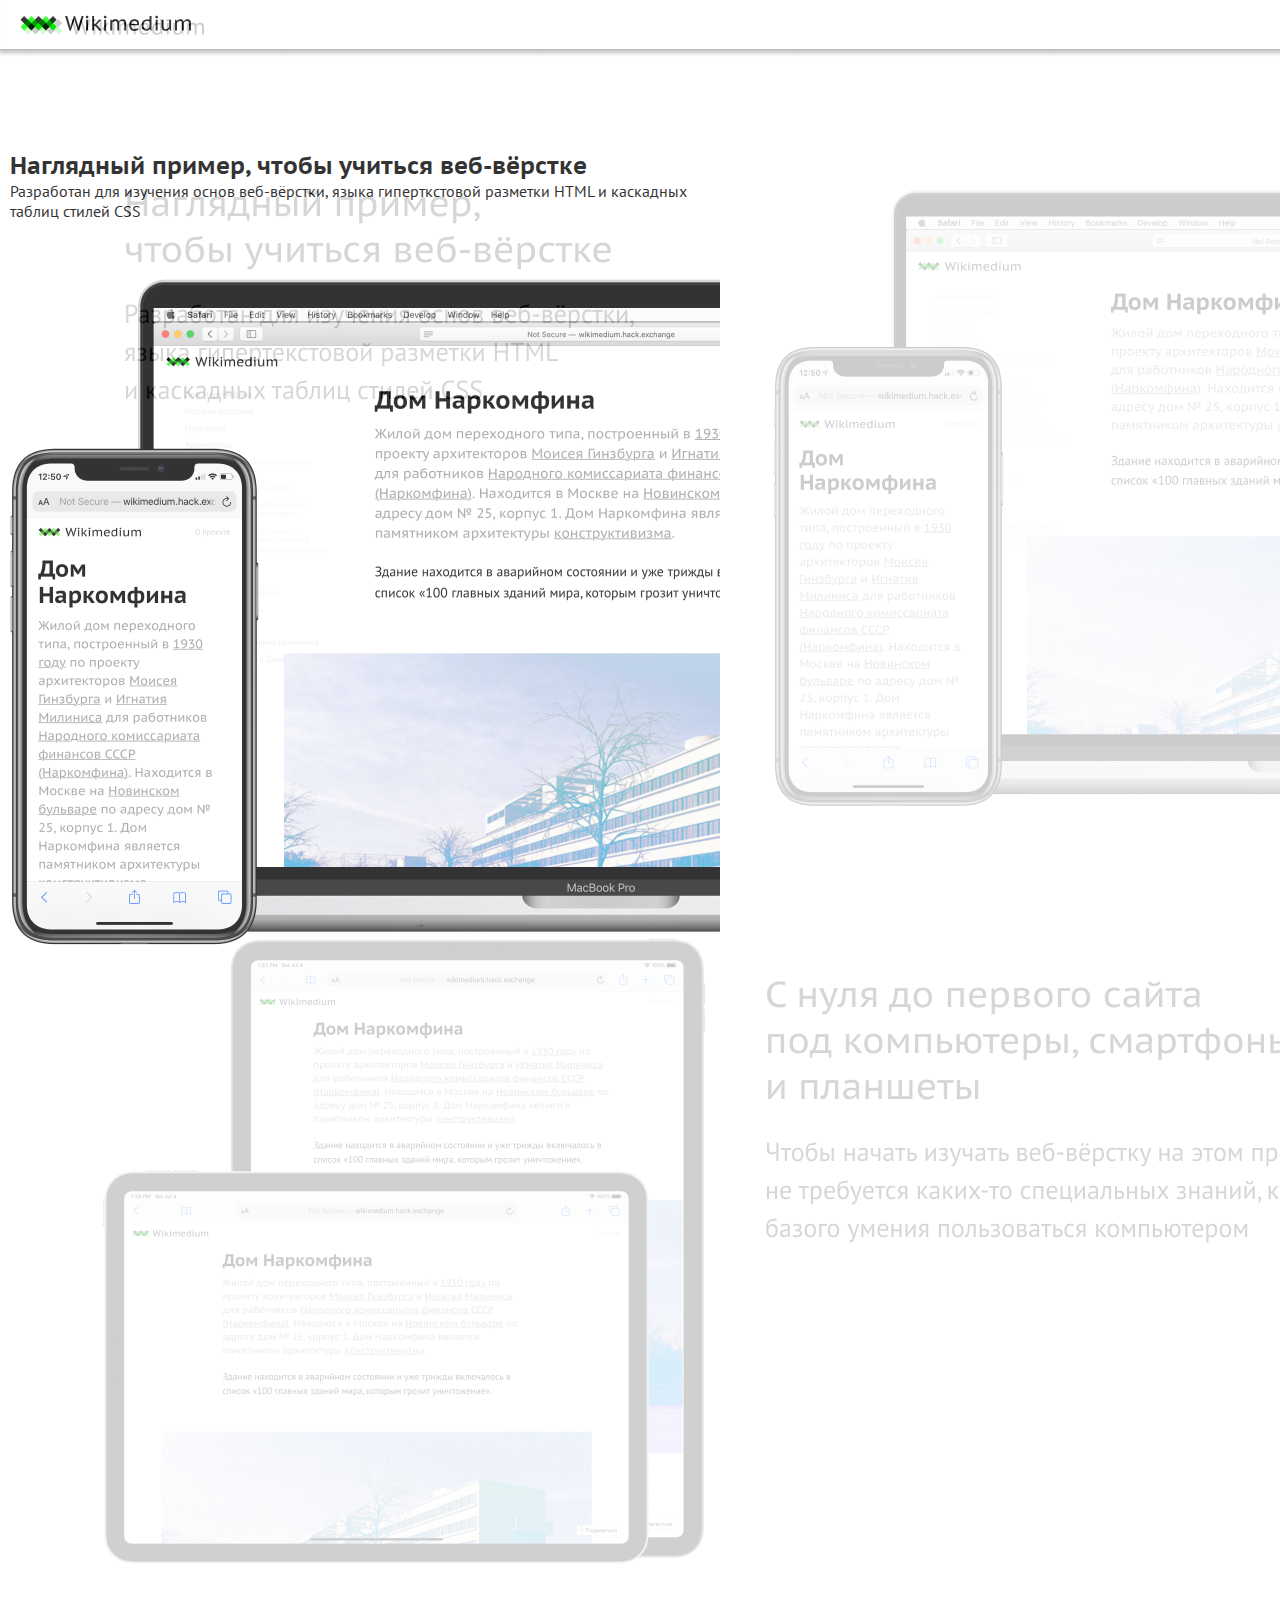
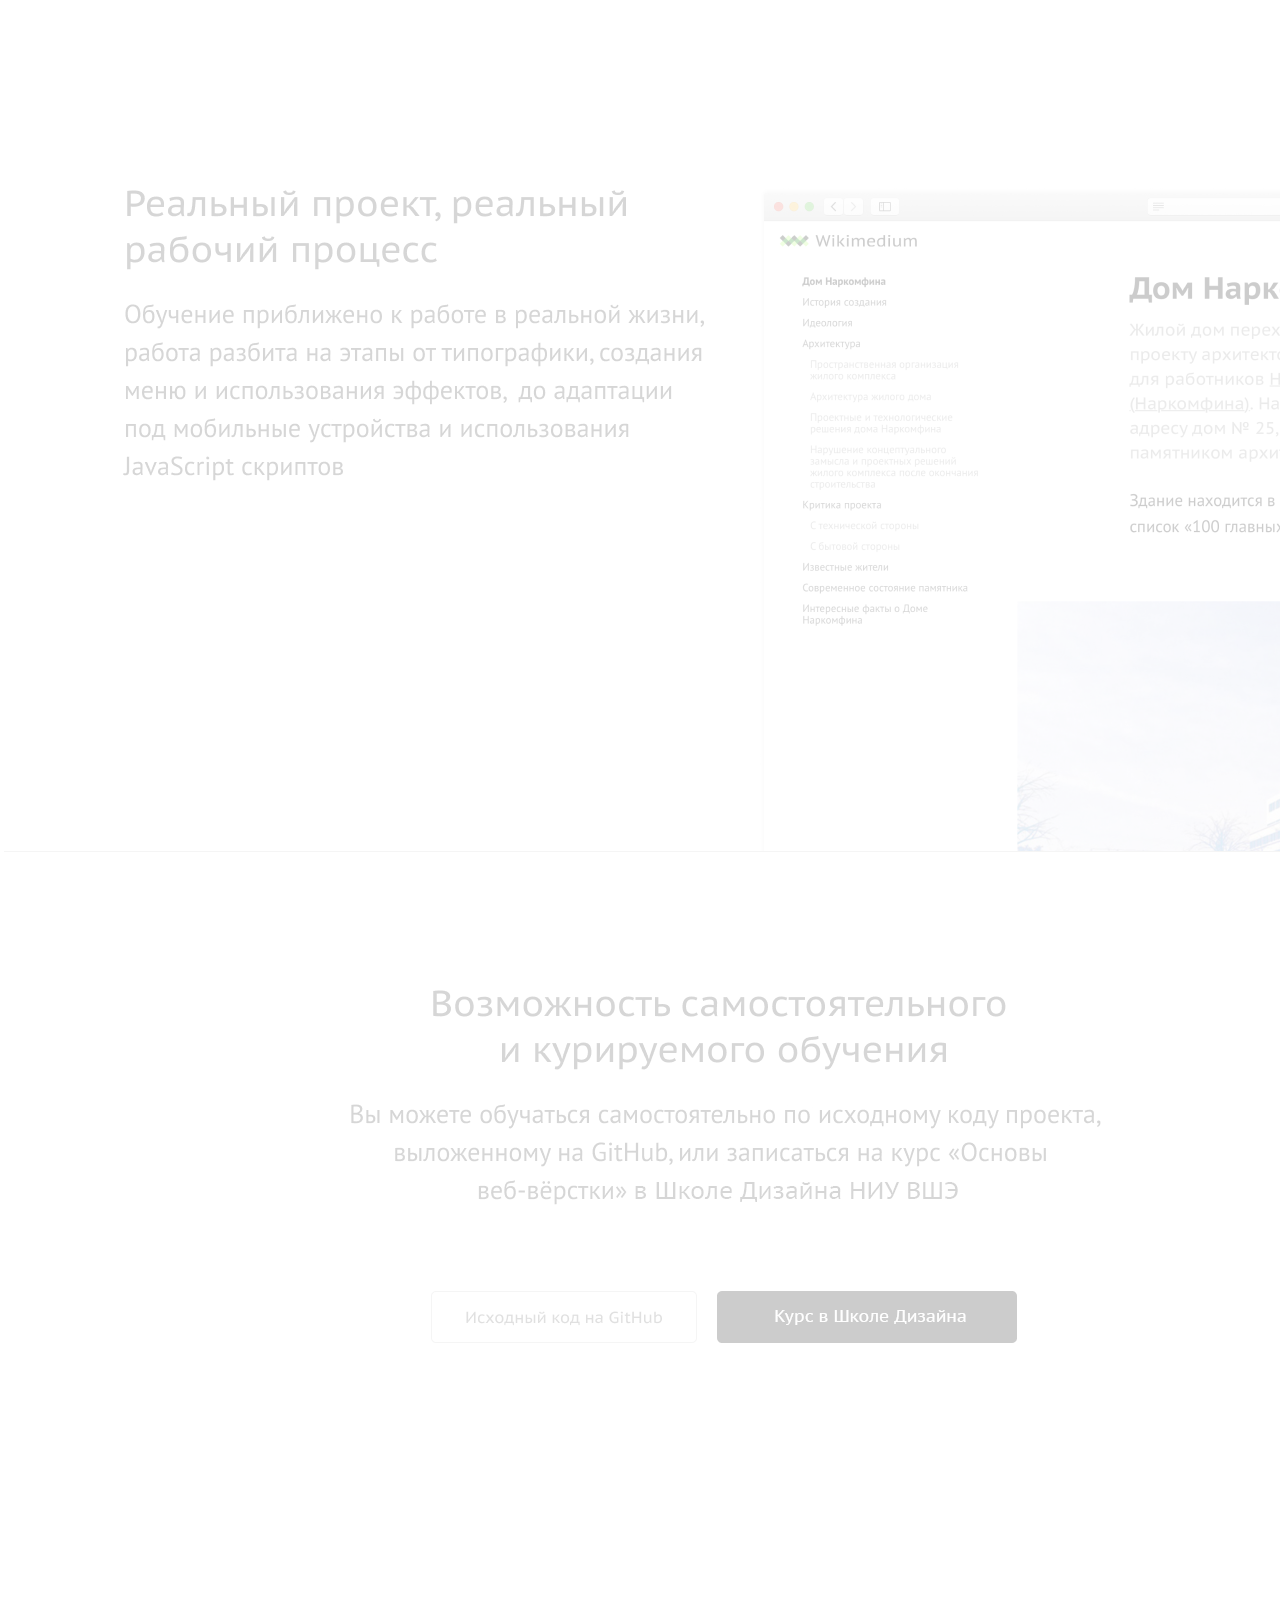
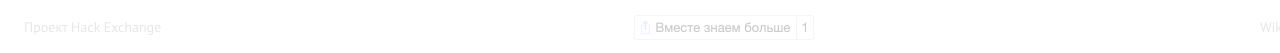
==== about.html @ d1b7d9da "Update about.html" ====
<!DOCTYPE html>
<html lang="en" dir="ltr">
  <head>
    <meta charset="utf-8">
    <meta name="description" content="">
    <link rel="stylesheet" href="./css/style.css">
    <title></title>
  </head>
  <style media="screen">
    body {
      width: 1440px;
      height: 100%;
      display: block;
      margin: 0 auto;
      position: relative;
      background: white;
    }
    body::before {
      content: '';
      background: url('images/1440.jpg');
      opacity: .2;
      position: absolute;
      top: 0;
      left: 0;
      right: 0;
      height: 100%;
    }
    html {
      background: #bbb;
      height: 3253px;
      position: relative;
    }
    section {
      display: flex;
      justify-content: space-between;
      /* align-items: center; */
      vertical-align: top;
      padding-top: 80px;
    }
    section div {
      overflow: hidden;
      width: 50%;
    }
    section h2 {
      margin-top: 20px;
    }
  </style>
  <body>
    <div class="menubar">
      <a href="index.html"><img src="images/logo.svg" alt </a>
      <a href="about.html">О проекте</a>
    </div>
    <section>
      <div class="">
        <h2>Наглядный пример, чтобы учиться веб-вёрстке</h2>
        <p>Разработан для изучения основ веб-вёрстки, языка гиперткстовой разметки HTML и каскадных таблиц стилей CSS</p>
        <img src="images/about1.png" alt="">
      </div>
    </section>
  </body>
</html>
---- css/style.css ----
@import 'reset.css';
@import url('https://fonts.googleapis.com/css?family=PT+Sans+Caption:400,700|PT+Sans:400,400i,700,700i&amp;subset=cyrillic');
@import 'lineout.css';
@import "sidebar.css";
@import "content.css";
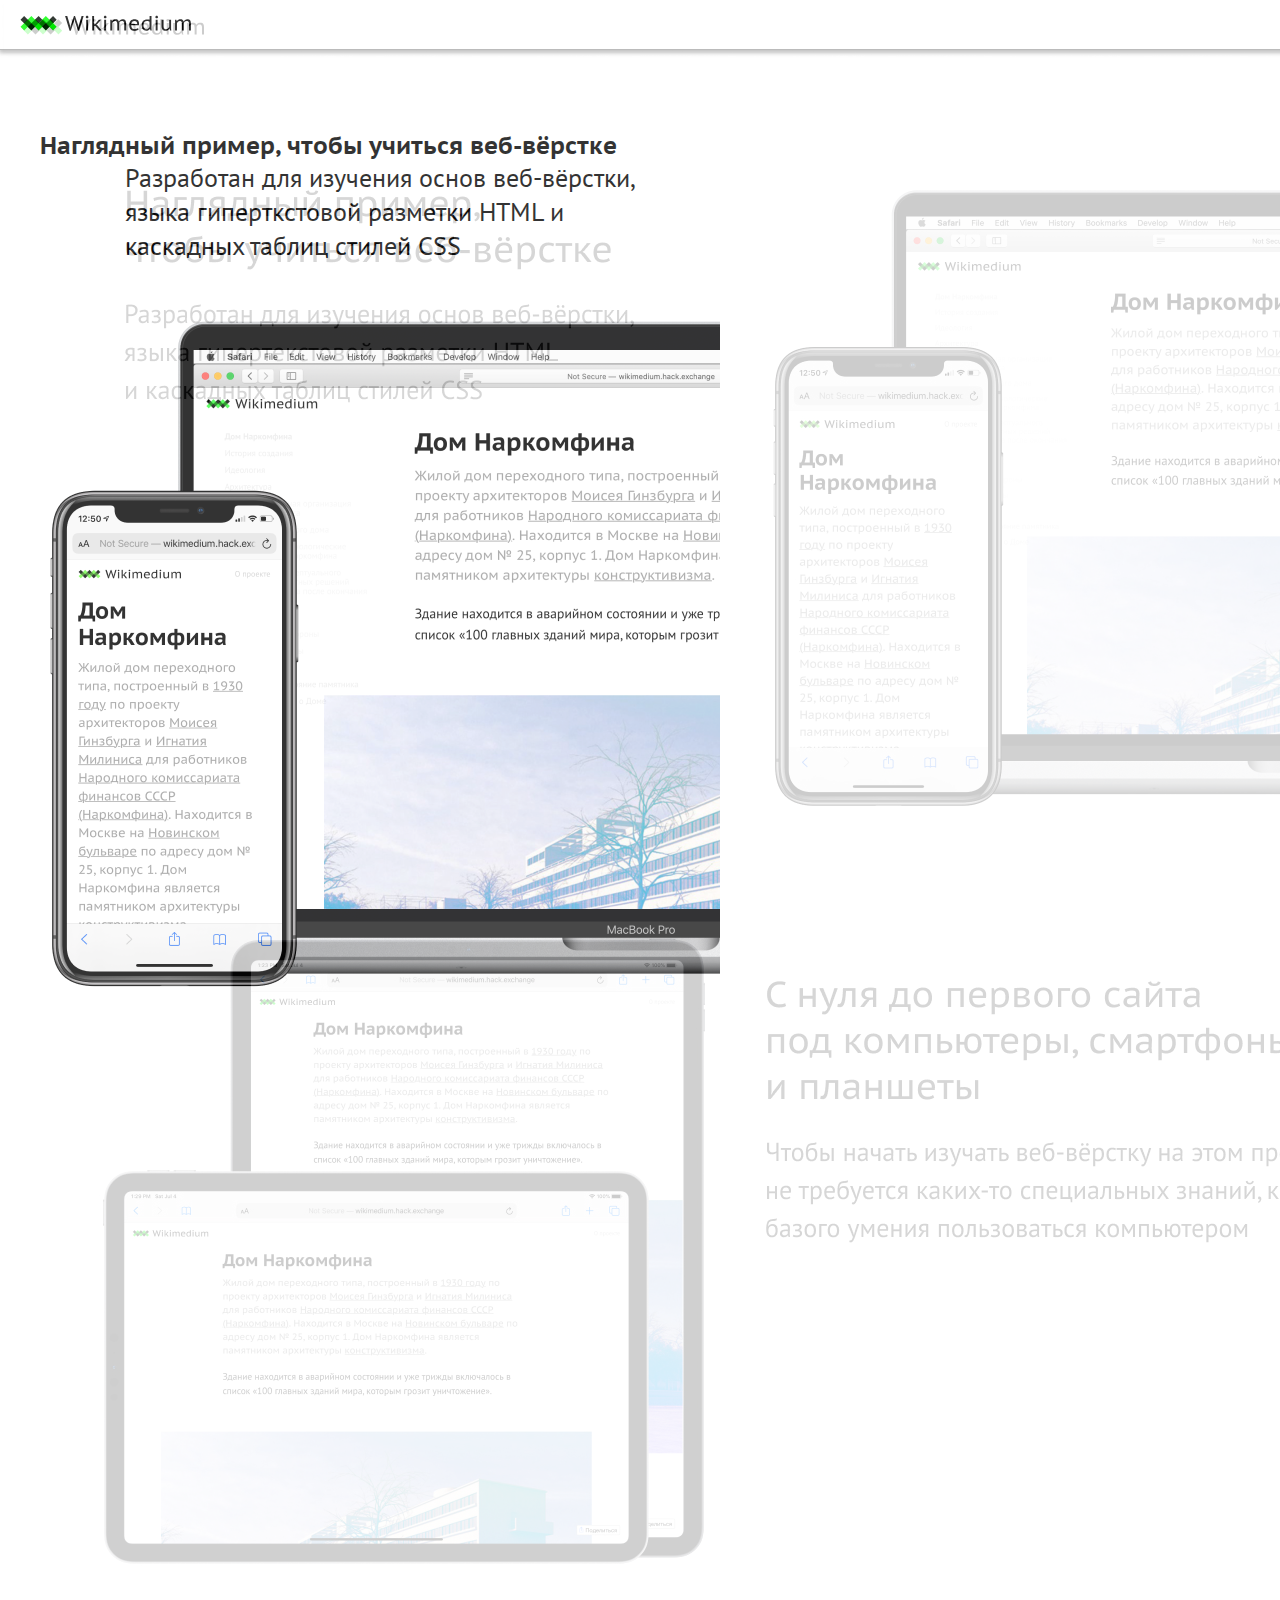
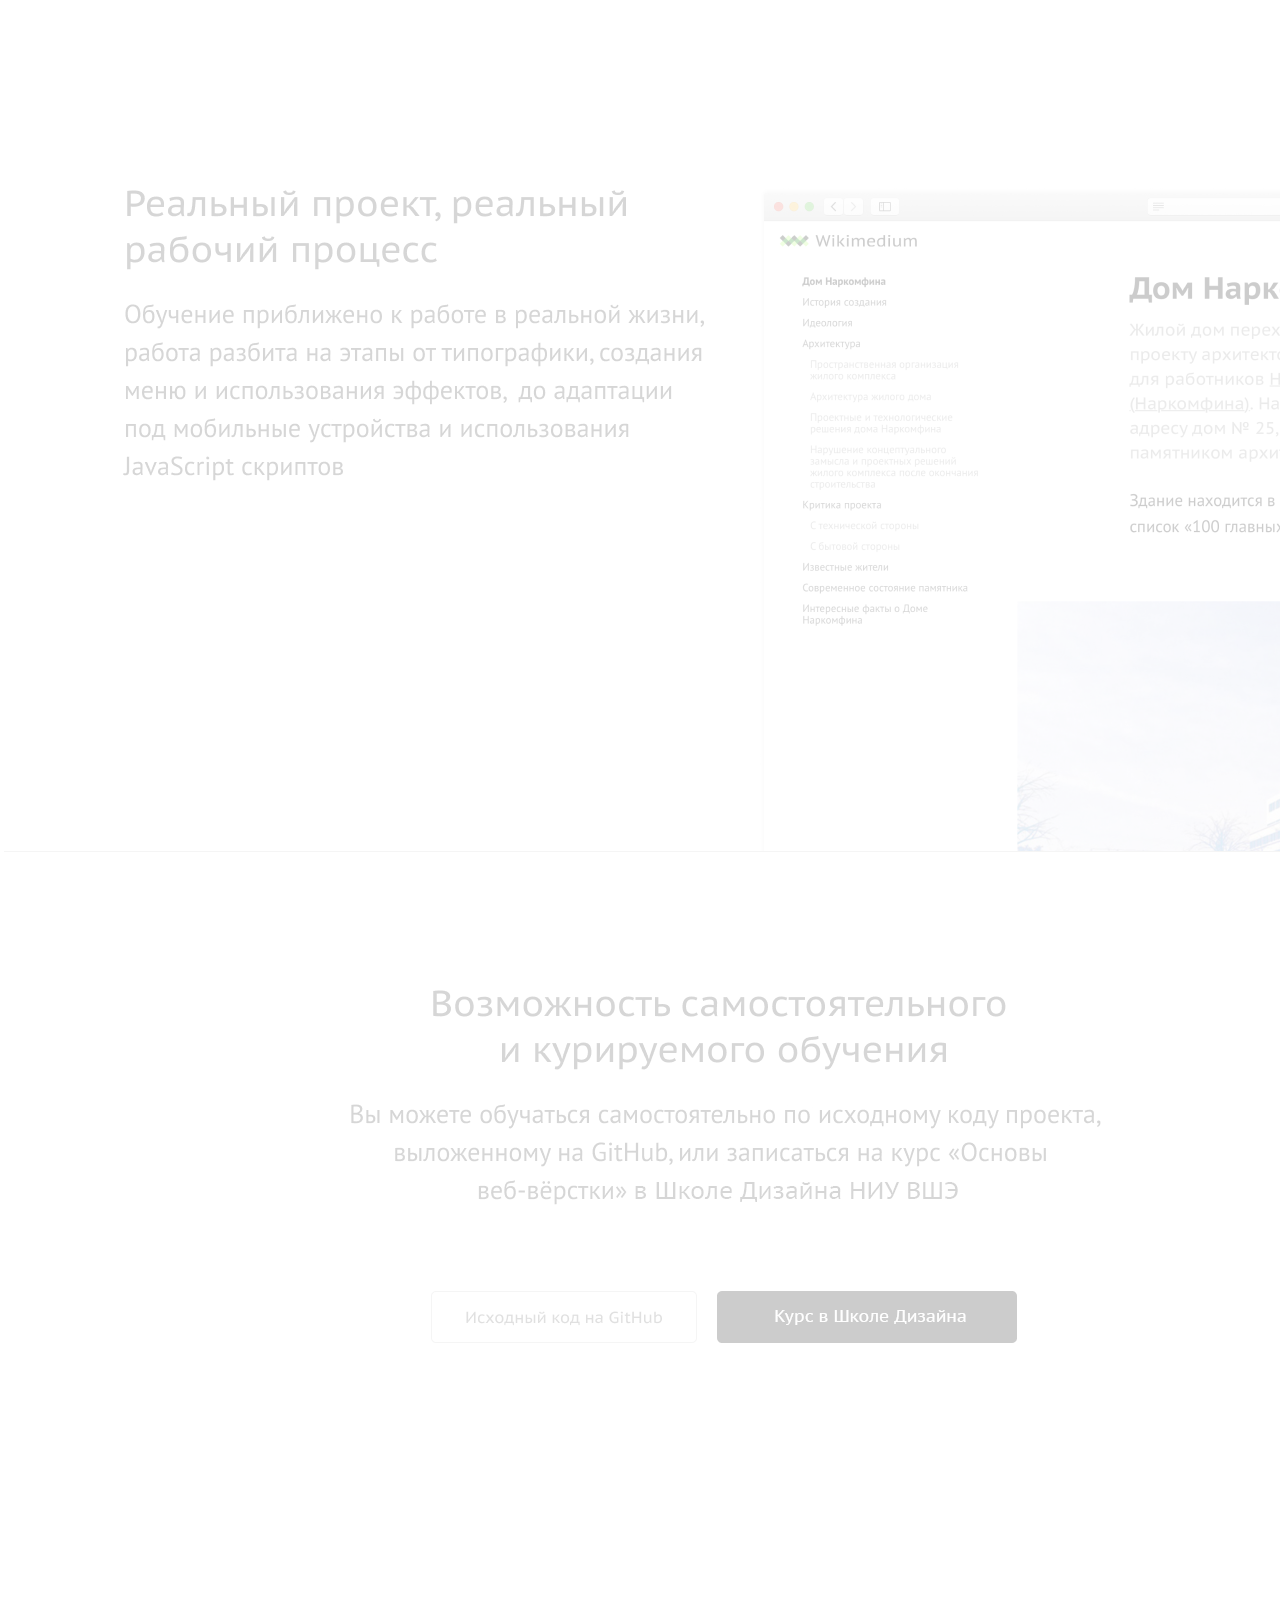
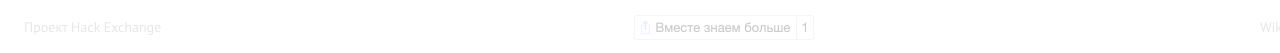
==== commit 40d526a8: "Update about.html" ====
--- a/about.html
+++ b/about.html
@@ -40,9 +40,22 @@
     section div {
       overflow: hidden;
       width: 50%;
+      padding-left: 40px;
+
     }
-    section h2 {
-      margin-top: 20px;
+    section h1 {
+      margin-top: 60px;
+      margin-bottom: 34px;
+      font-size: 38px;
+      line-height: 40px;
+    }
+    section p {
+      font-size: 26px;
+      line-height: 34px;
+    }
+    section h1,
+    section p {
+      width: 510px;
     }
   </style>
   <body>
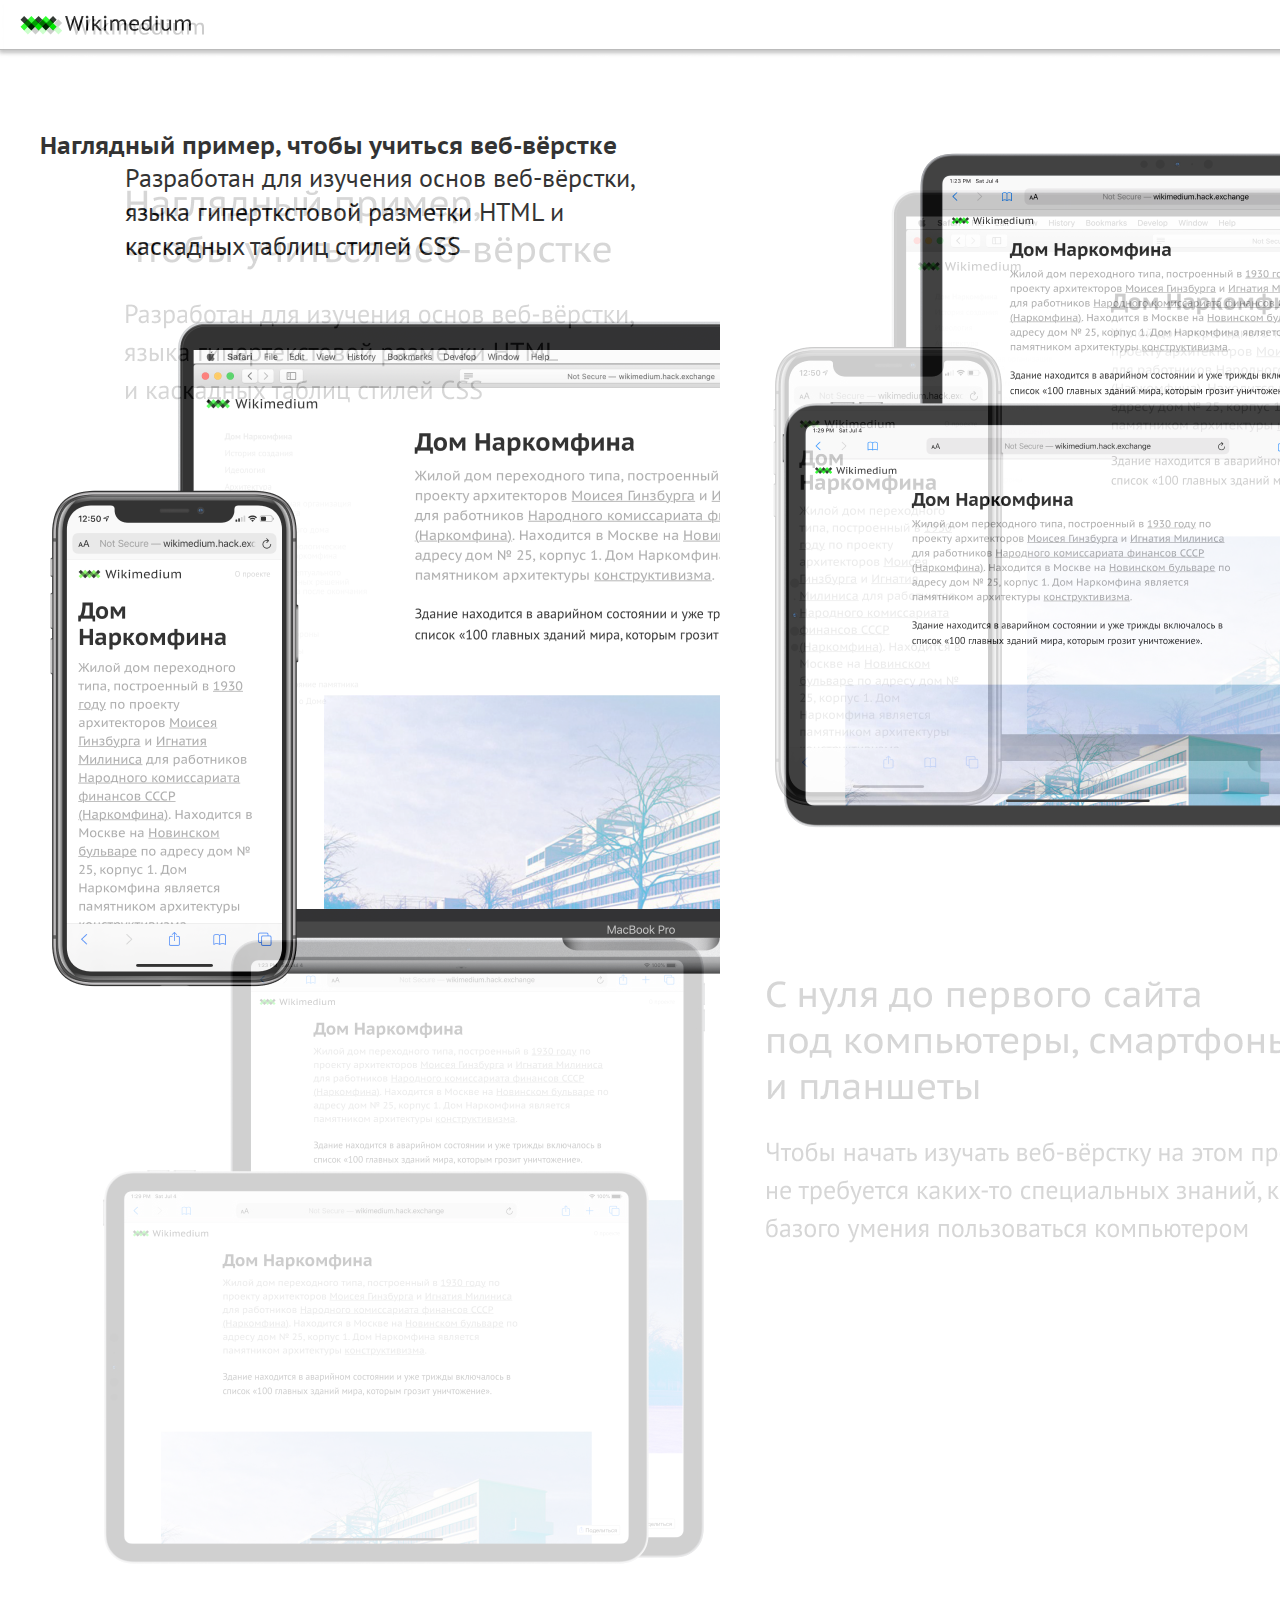
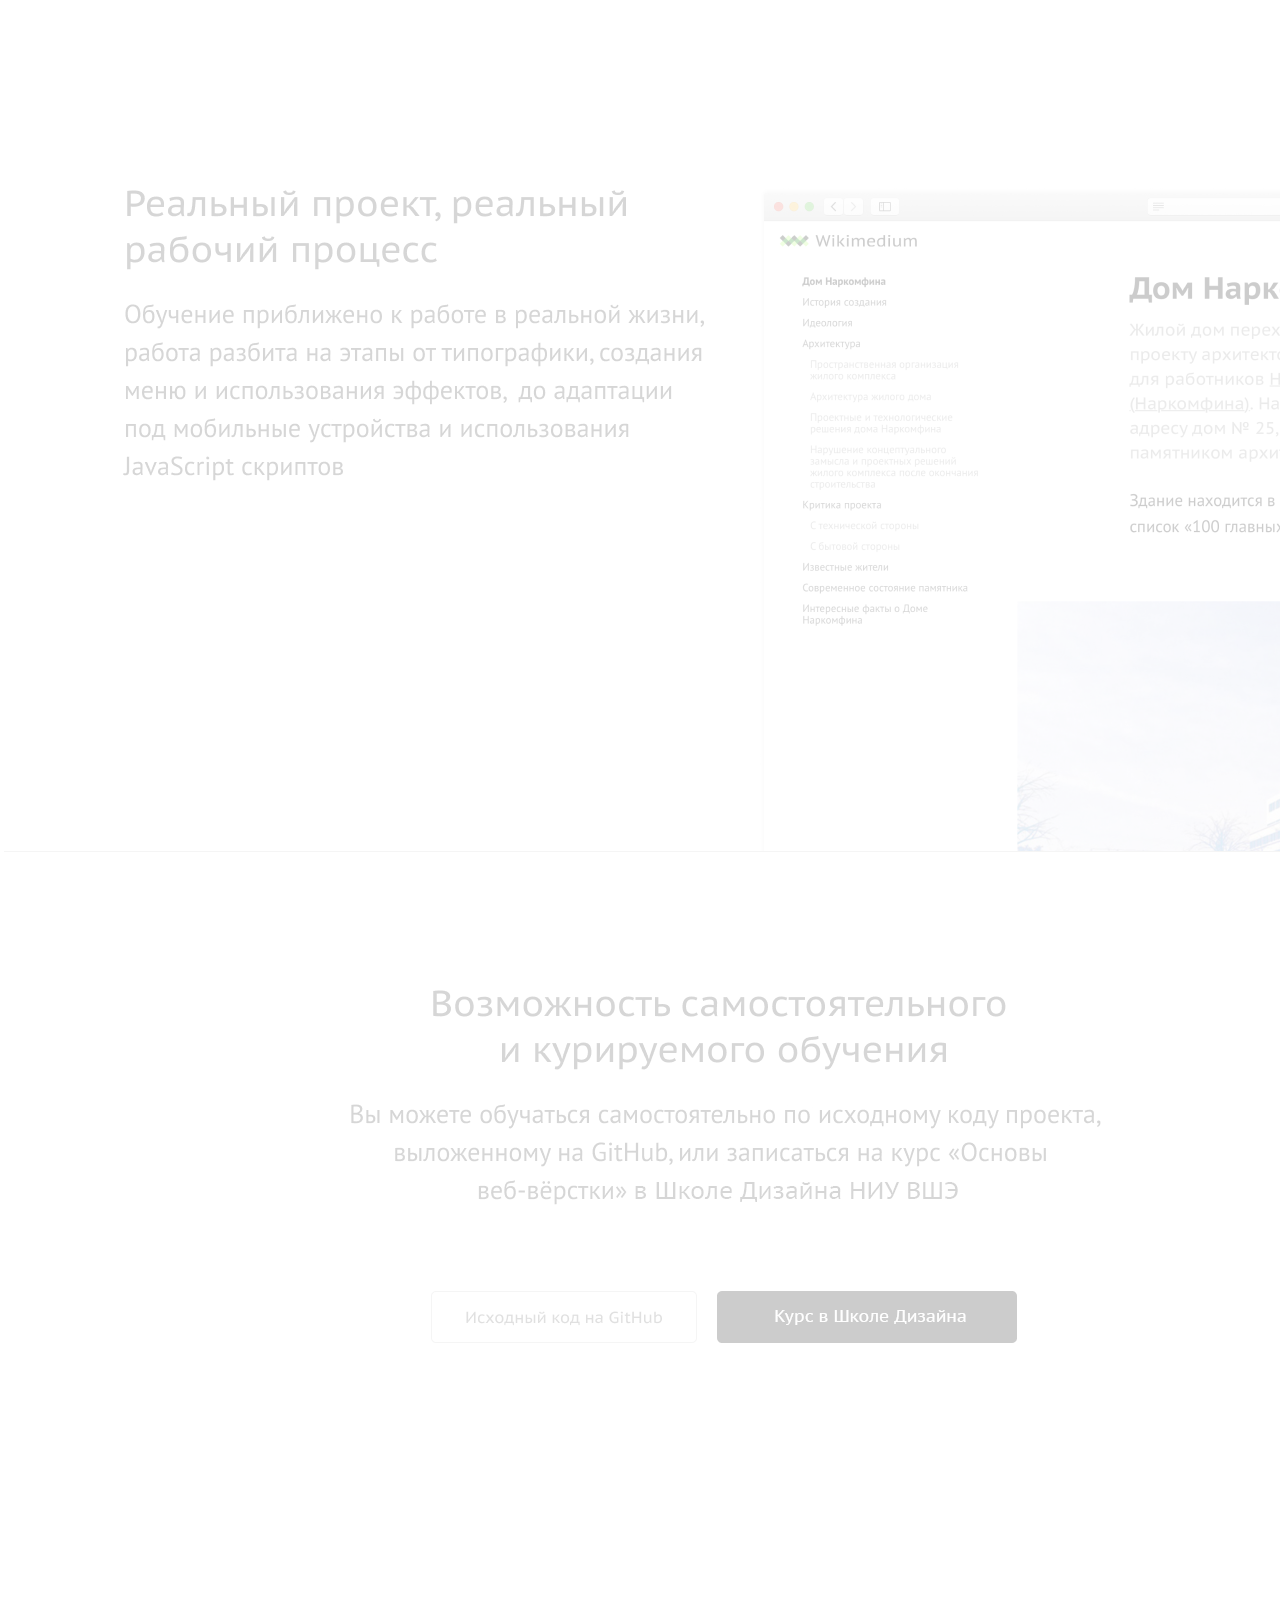
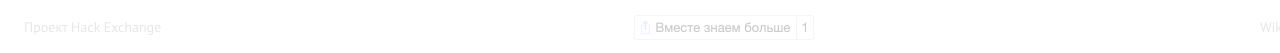
==== commit a897fade: "Update about.html" ====
--- a/about.html
+++ b/about.html
@@ -57,6 +57,11 @@
     section p {
       width: 510px;
     }
+    section:nth-of-type(2) h1,
+    section:nth-of-type(2) p {
+      margin-left: 0;
+    }
+    
   </style>
   <body>
     <div class="menubar">
@@ -69,6 +74,9 @@
         <p>Разработан для изучения основ веб-вёрстки, языка гиперткстовой разметки HTML и каскадных таблиц стилей CSS</p>
         <img src="images/about1.png" alt="">
       </div>
+      <div class="">
+        <img src="images/about2.png" alt="">
+      </div>
     </section>
   </body>
 </html>
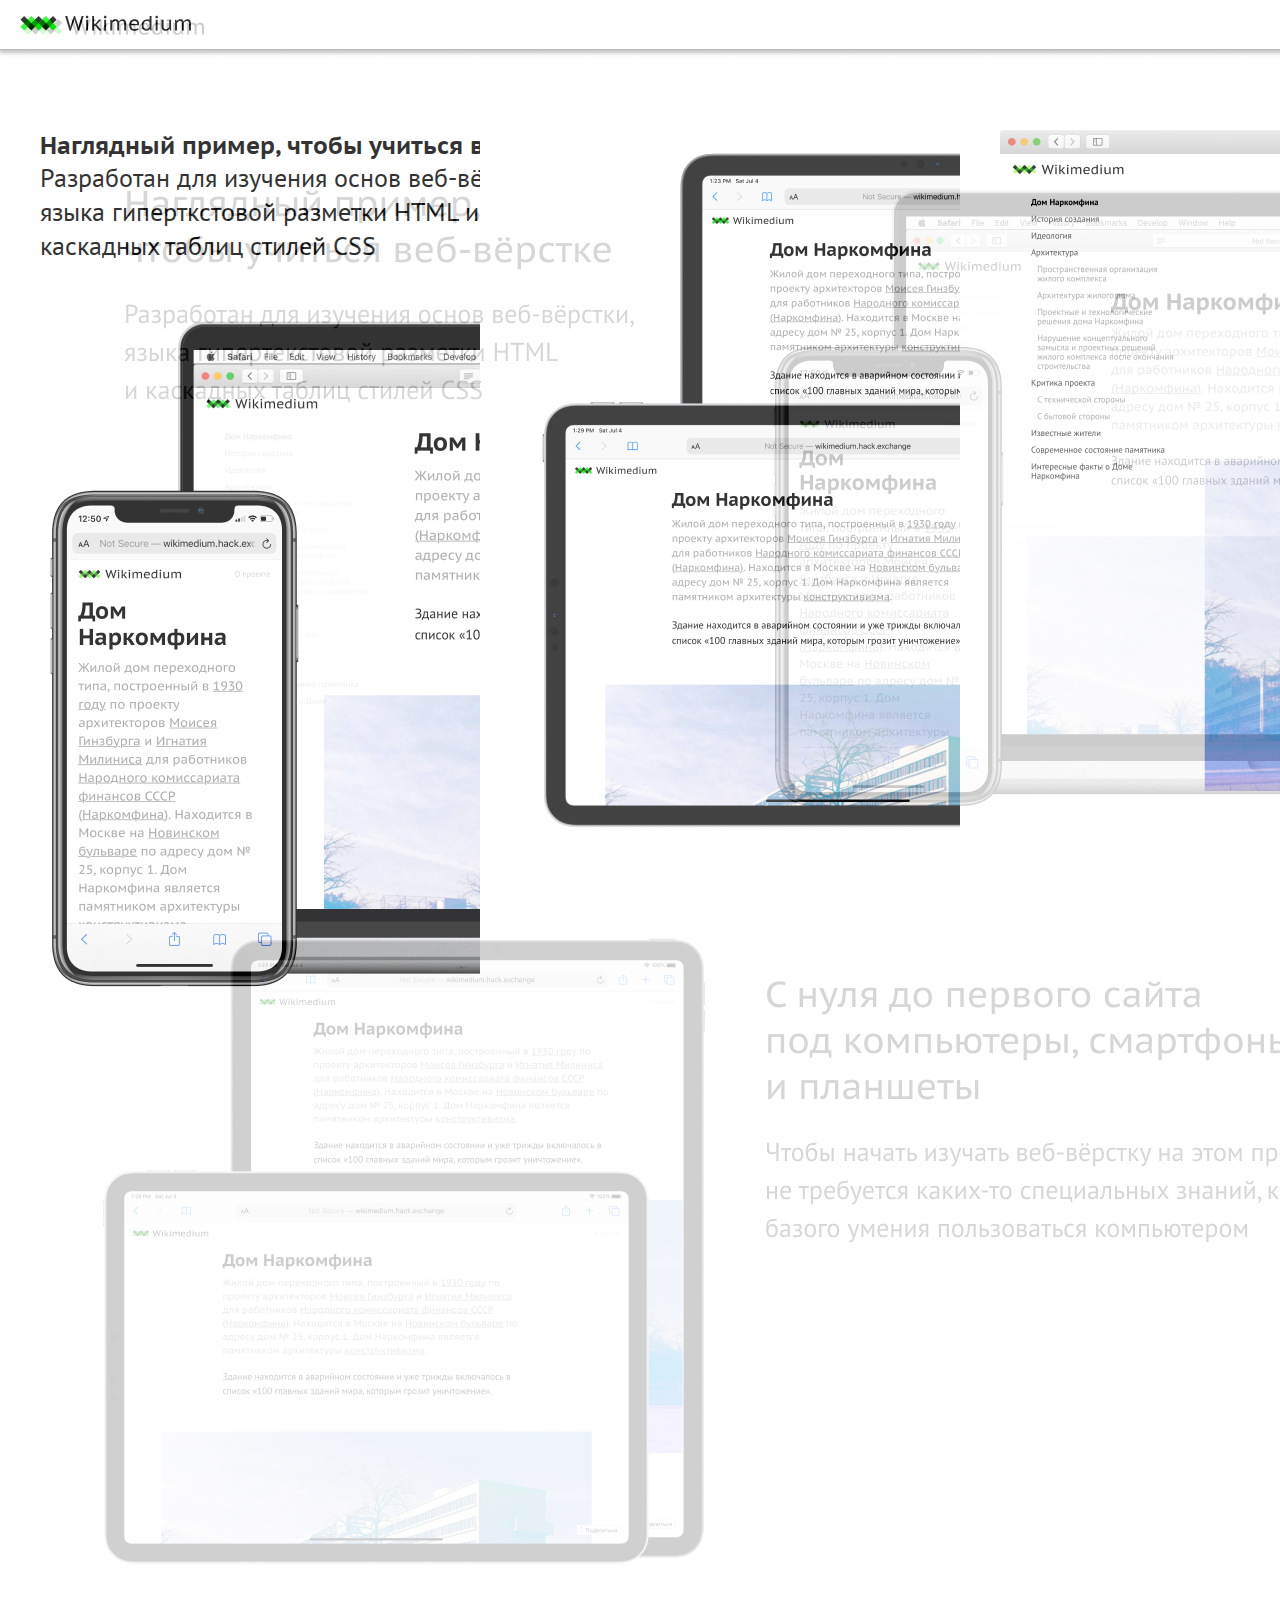
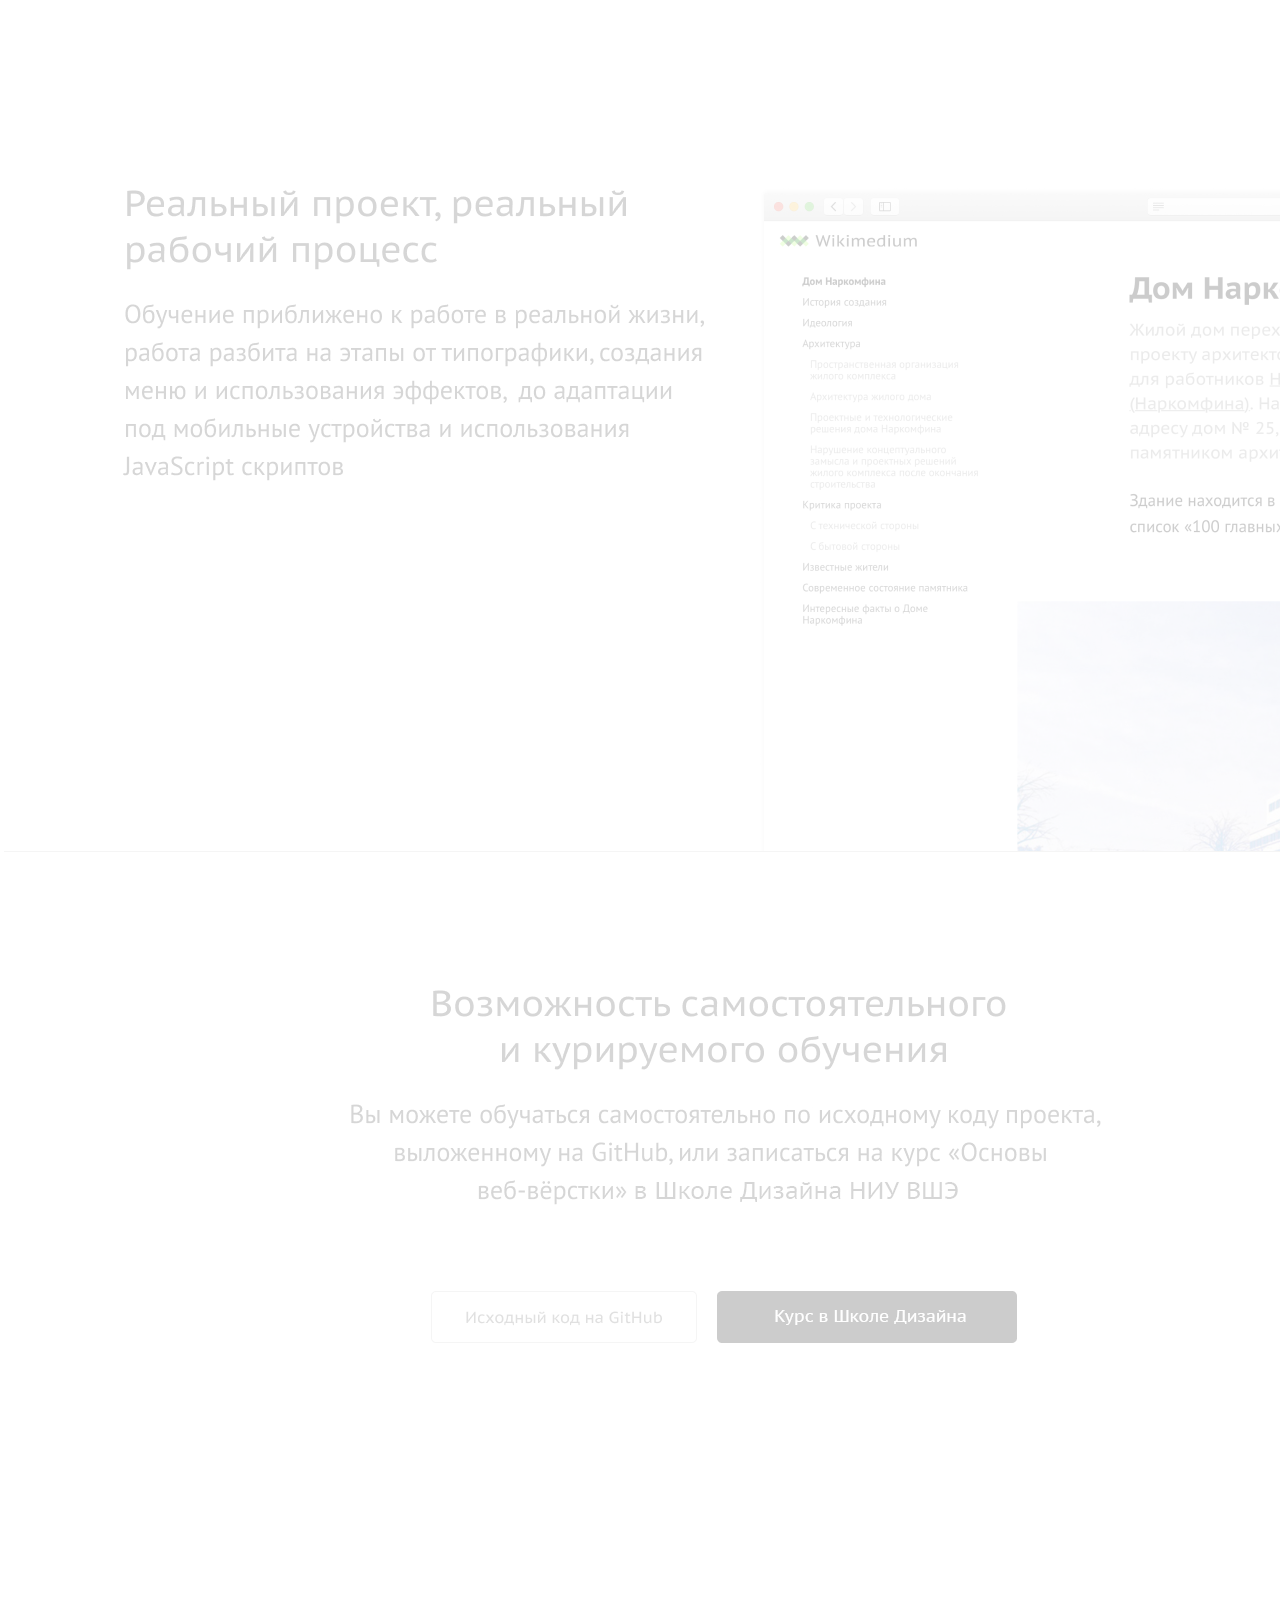
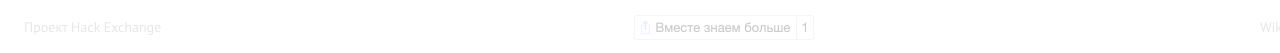
==== commit 5b69222d: "Update about.html" ====
--- a/about.html
+++ b/about.html
@@ -61,7 +61,9 @@
     section:nth-of-type(2) p {
       margin-left: 0;
     }
-    
+    section:nth-of-type(3) h1 {
+      margin-top: 50px;
+    }
   </style>
   <body>
     <div class="menubar">
@@ -69,13 +71,16 @@
       <a href="about.html">О проекте</a>
     </div>
     <section>
-      <div class="">
+      <div>
         <h2>Наглядный пример, чтобы учиться веб-вёрстке</h2>
         <p>Разработан для изучения основ веб-вёрстки, языка гиперткстовой разметки HTML и каскадных таблиц стилей CSS</p>
         <img src="images/about1.png" alt="">
       </div>
-      <div class="">
+      <div>
         <img src="images/about2.png" alt="">
+      </div>
+      <div>
+        <img src="images/about3.png" alt="">
       </div>
     </section>
   </body>
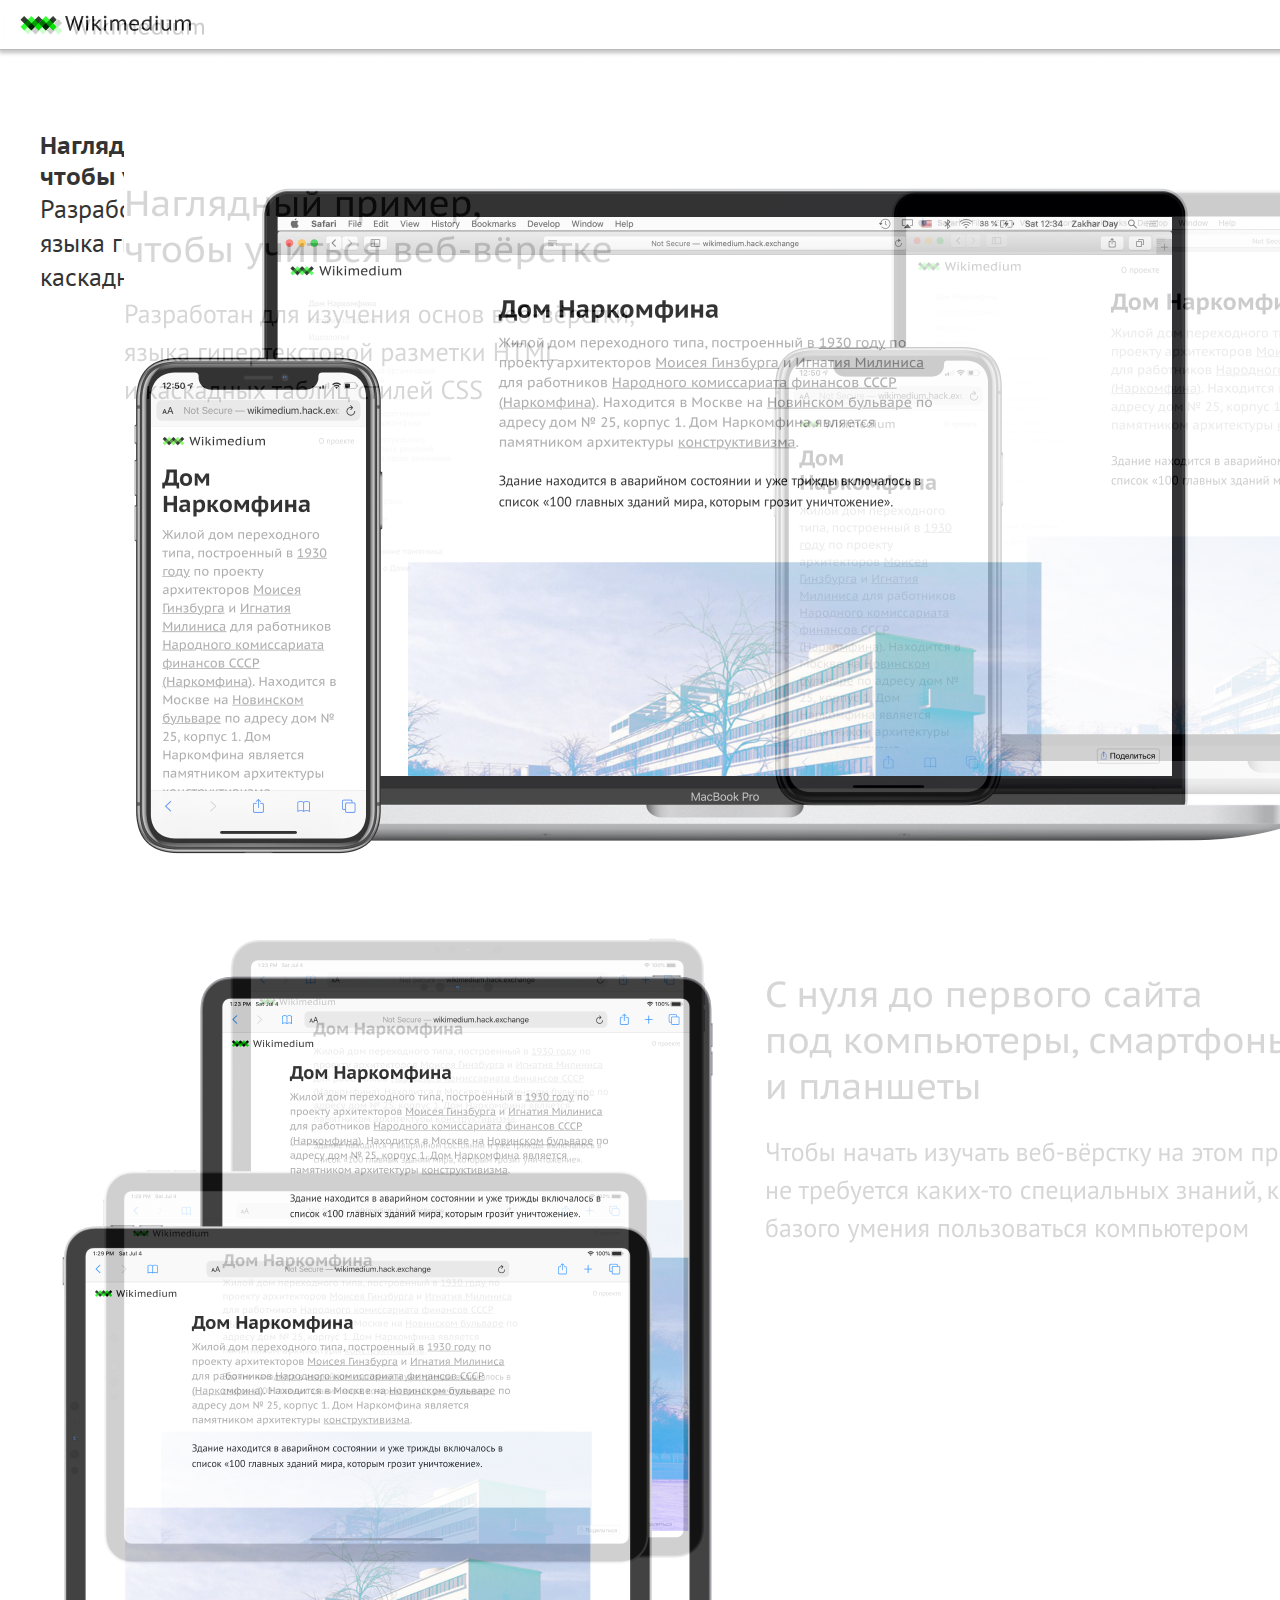
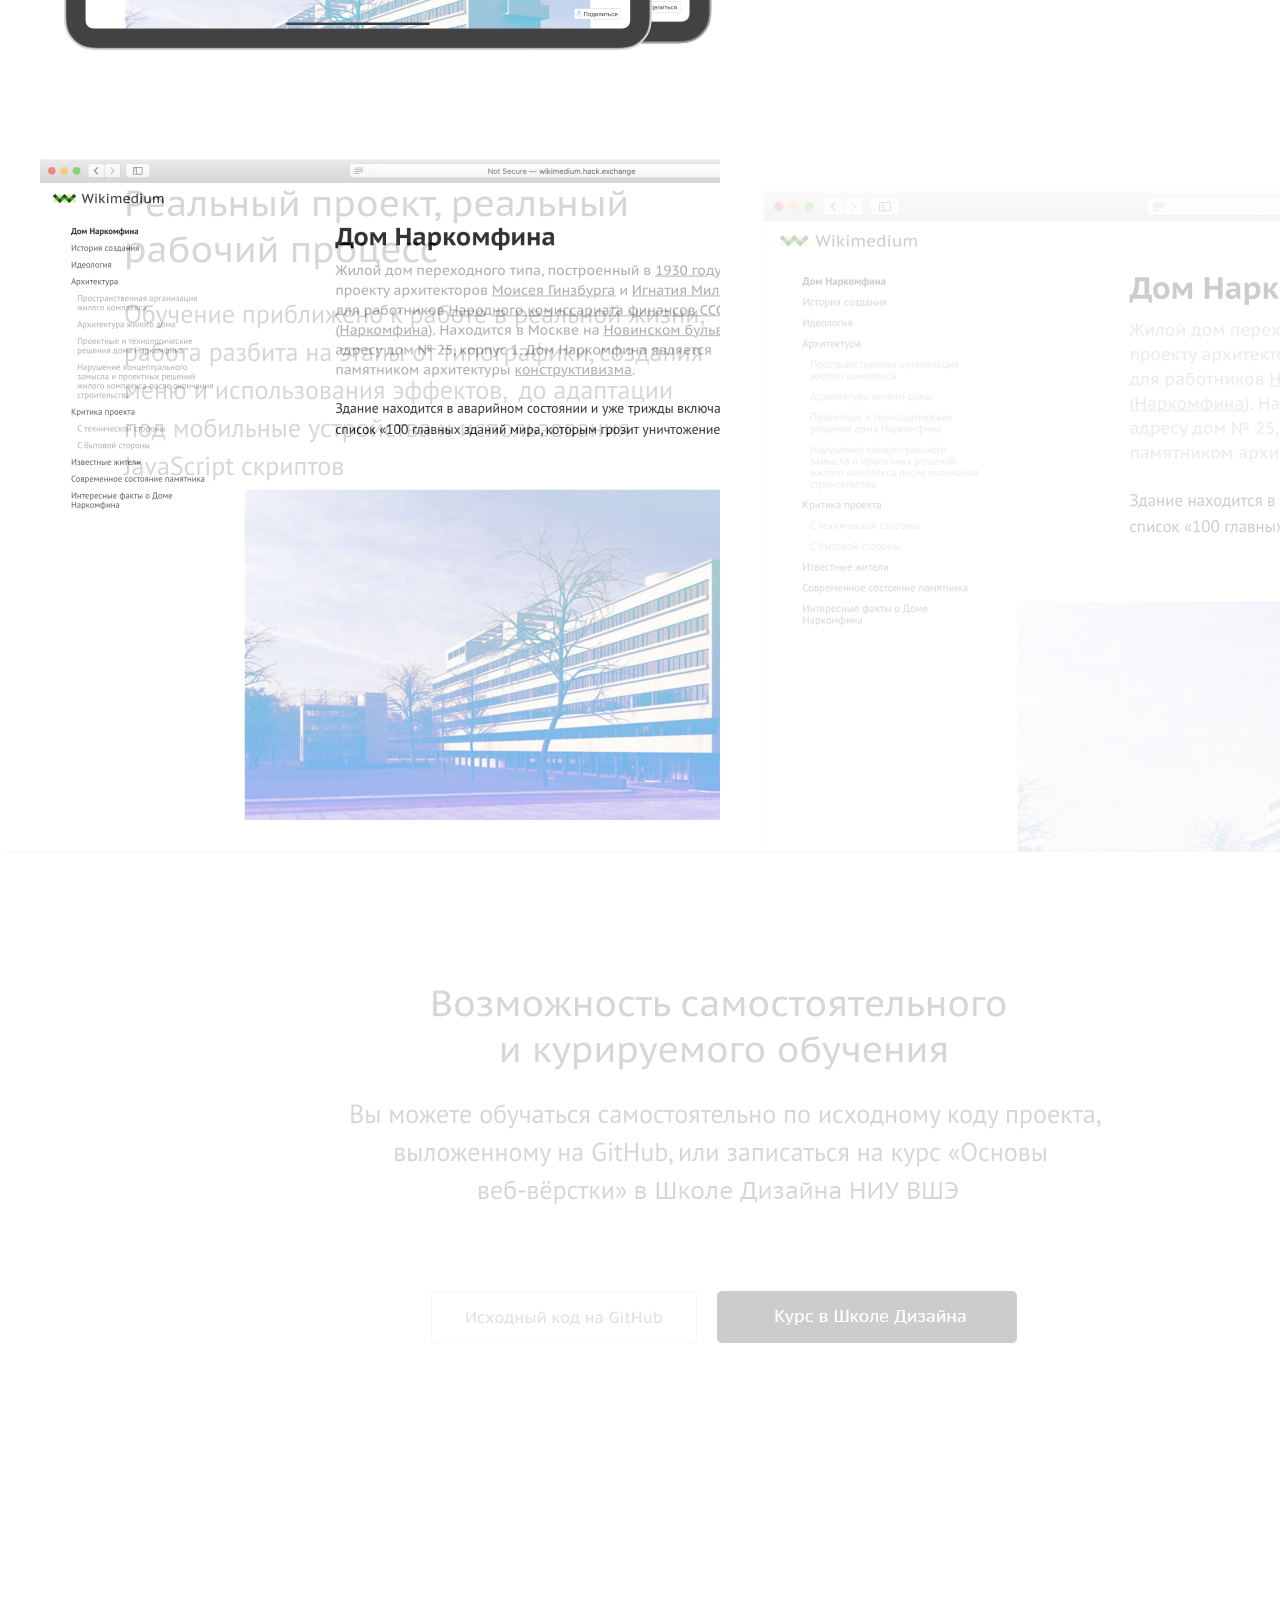
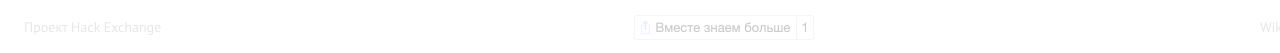
==== commit e4755e4d: "Update about.html" ====
--- a/about.html
+++ b/about.html
@@ -24,6 +24,7 @@
       left: 0;
       right: 0;
       height: 100%;
+      z-index: 0;
     }
     html {
       background: #bbb;
@@ -43,7 +44,8 @@
       padding-left: 40px;
 
     }
-    section h1 {
+    section h1
+    .bottom_block h1 {
       margin-top: 60px;
       margin-bottom: 34px;
       font-size: 38px;
@@ -56,6 +58,7 @@
     section h1,
     section p {
       width: 510px;
+      margin: 0 auto;
     }
     section:nth-of-type(2) h1,
     section:nth-of-type(2) p {
@@ -63,6 +66,29 @@
     }
     section:nth-of-type(3) h1 {
       margin-top: 50px;
+    }
+    .bottom_block {
+      text-align: center;
+      padding-top: 100px;
+      border-top: 1px solid #bbb;
+    }
+    .bottom_block p {
+      width: 510px;
+      margin: 0 auto;
+    }
+    .btn {
+      text-decoration: none;
+      border: 1px solid #bbb;
+      padding: 15px 40px;
+      background: white;
+      display: inline-block;
+      border-radius: 4px;
+      margin: 60px 5px 0;
+    }
+    .btn-black {
+      color: white;
+      background: black;
+      border-color: black;
     }
   </style>
   <body>
@@ -72,13 +98,18 @@
     </div>
     <section>
       <div>
-        <h2>Наглядный пример, чтобы учиться веб-вёрстке</h2>
+        <h2>Наглядный пример, <br>чтобы учиться веб-вёрстке</h2>
         <p>Разработан для изучения основ веб-вёрстки, языка гиперткстовой разметки HTML и каскадных таблиц стилей CSS</p>
+      </div>
         <img src="images/about1.png" alt="">
+      <div>
+    </section>
+    <section>
+      <div>
+      <img src="images/about2.png" alt="">
       </div>
-      <div>
-        <img src="images/about2.png" alt="">
-      </div>
+    </section>
+    <section>
       <div>
         <img src="images/about3.png" alt="">
       </div>
